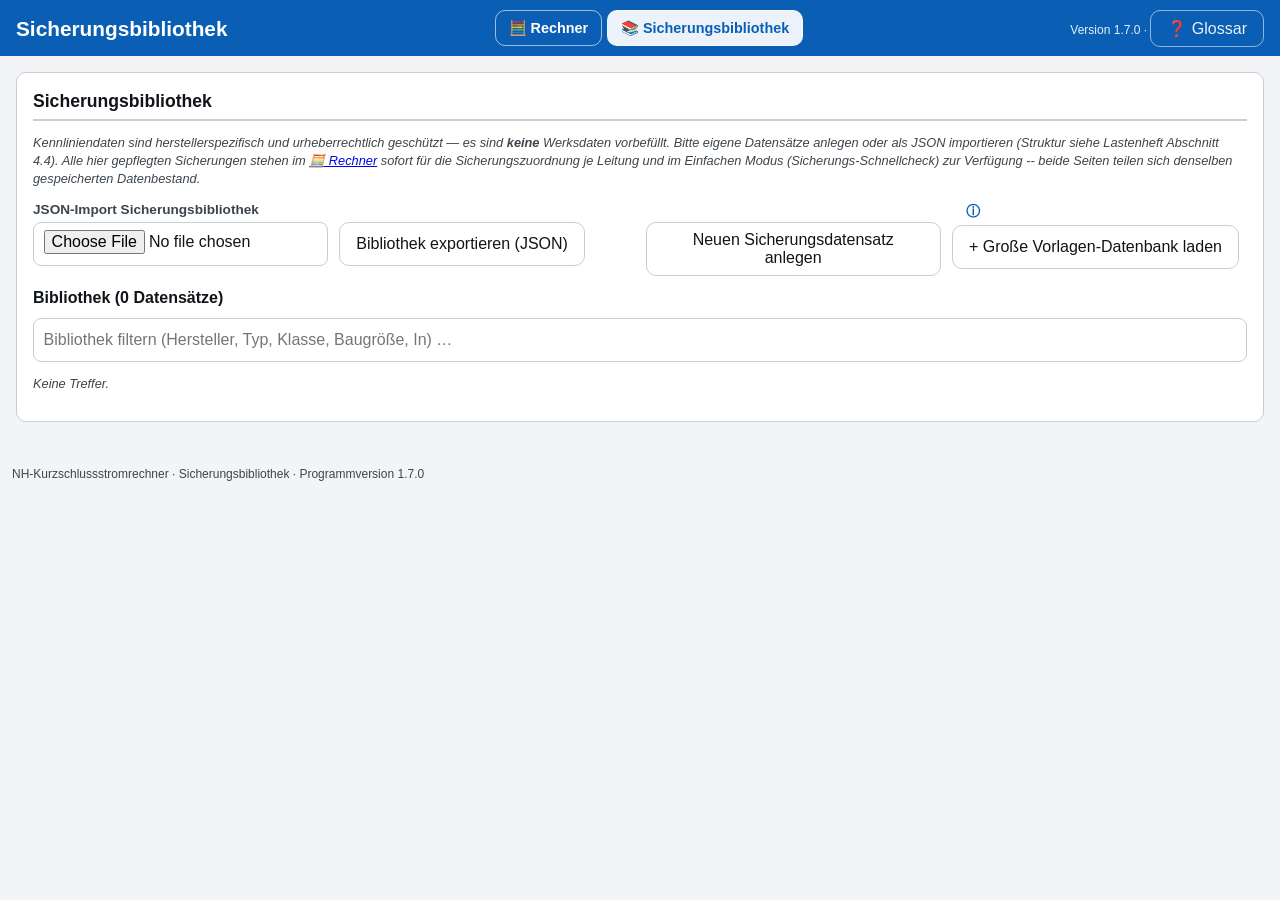
==== sicherungsbibliothek.html @ eab83451 "Sicherungsbibliothek in eigene Seite auslagern Der Abschnitt "Sicherungsbibliothek" ist nicht mehr T" ====
<!DOCTYPE html>
<html lang="de">
<head>
<meta charset="UTF-8">
<meta name="viewport" content="width=device-width, initial-scale=1, maximum-scale=1, user-scalable=no">
<title>Sicherungsbibliothek – NH-Kurzschlussstromrechner</title>
<link rel="stylesheet" href="styles.css">
</head>
<body>

<header id="topbar">
  <h1>Sicherungsbibliothek</h1>
  <nav class="topnav">
    <a href="index.html">🧮 Rechner</a>
    <a href="sicherungsbibliothek.html" class="active">📚 Sicherungsbibliothek</a>
  </nav>
  <div class="meta">Version <span id="verLabel"></span> · <button id="btnGlossarToggle" style="background:transparent;border:1px solid rgba(255,255,255,.6);color:inherit;min-height:32px;">❓ Glossar</button></div>
</header>

<div id="app">

<div id="arbeitsbereich">

<section class="panel" id="glossarPanel">
  <h2>Glossar / Wiki der Datenpunkte</h2>
  <p class="hinweis">Erklärt jedes Feld eines Sicherungsdatensatzes (JSON) inklusive Normbezug -- der JSON-Editor
  kann keine einzelnen ⓘ-Infofelder je Zeile anzeigen, daher hier als durchsuchbare Gesamtübersicht.</p>
  <input type="text" id="glossarSearch" placeholder="Suche im Glossar (z. B. „kennlinie“, „Baugröße“, „gTr“) …">
  <div id="glossarList"></div>
</section>

<section class="panel">
  <h2>Sicherungsbibliothek</h2>
  <p class="hinweis">Kennliniendaten sind herstellerspezifisch und urheberrechtlich geschützt — es sind
  <strong>keine</strong> Werksdaten vorbefüllt. Bitte eigene Datensätze anlegen oder als JSON importieren
  (Struktur siehe Lastenheft Abschnitt 4.4). Alle hier gepflegten Sicherungen stehen im
  <a href="index.html">🧮 Rechner</a> sofort für die Sicherungszuordnung je Leitung und im Einfachen Modus
  (Sicherungs-Schnellcheck) zur Verfügung -- beide Seiten teilen sich denselben gespeicherten Datenbestand.</p>
  <div class="row">
    <div class="field"><label>JSON-Import Sicherungsbibliothek</label><input type="file" id="fuseImportFile" accept="application/json"></div>
    <div class="field"><label>&nbsp;</label><button id="btnExportFuses">Bibliothek exportieren (JSON)</button></div>
    <div class="field"><label>&nbsp;</label><button id="btnNewFuseTemplate">Neuen Sicherungsdatensatz anlegen</button></div>
    <div class="field"><label>&nbsp; <button type="button" class="infobtn" data-info="vorlagendatenbank">ⓘ</button></label><button id="btnLoadVorlagenDB">+ Große Vorlagen-Datenbank laden</button></div>
  </div>
  <div id="fuseEditorHost"></div>
  <h3>Bibliothek (<span id="fuseCount">0</span> Datensätze)</h3>
  <input type="text" id="fuseFilter" placeholder="Bibliothek filtern (Hersteller, Typ, Klasse, Baugröße, In) …">
  <div id="fuseList"></div>
</section>

</div>

</div>

<footer id="appfooter">
  NH-Kurzschlussstromrechner · Sicherungsbibliothek · Programmversion <span id="verLabel2"></span>
</footer>

<script src="shared.js"></script>
<script>
"use strict";

/* ============================================================================================
   SICHERUNGSBIBLIOTHEK (eigene Seite)
   Eigenständige Seite für Anlage/Import/Export/Filter der Sicherungsdatensätze. Teilt sich den
   localStorage-Schlüssel STORAGE_KEY (shared.js) mit dem Rechner (index.html): der komplette
   gespeicherte Zustand wird geladen, nur STATE.fuseLibrary wird hier verändert, und beim
   Speichern wird der GESAMTE Zustand unverändert zurückgeschrieben -- damit bleiben Anlagen-
   topologie, Kopfdaten usw. des Rechners erhalten, auch wenn nur hier auf dieser Seite gearbeitet
   wird. renderFuseList()/showFuseEditor()/afterFuseLibraryChange() etc. kommen aus shared.js.
   ============================================================================================ */

let STATE = { fuseLibrary: [] };

function loadState(){
  try{
    const raw = localStorage.getItem(STORAGE_KEY);
    if(raw){
      const parsed = JSON.parse(raw);
      Object.assign(STATE, parsed);
    }
  }catch(e){ console.warn("State konnte nicht geladen werden", e); }
  if(!Array.isArray(STATE.fuseLibrary)) STATE.fuseLibrary = [];
  STATE.fuseLibrary.forEach(ensureFuseId);
}
function saveState(){
  try{ localStorage.setItem(STORAGE_KEY, JSON.stringify(STATE)); }catch(e){}
}

document.getElementById("fuseFilter").addEventListener("input", renderFuseList);

document.getElementById("btnNewFuseTemplate").addEventListener("click", ()=>{
  showFuseEditor(neueSicherungsvorlage());
});
document.getElementById("btnLoadVorlagenDB").addEventListener("click", ()=>{
  const vorlagen = erzeugeSicherungsVorlagenDatenbank();
  if(!confirm(`Es werden ${vorlagen.length} leere Sicherungs-Vorlagen (verschiedene Baugrößen/Klassen/Bemessungsströme, ohne Kennlinien- oder Herstellerdaten) zur Bibliothek hinzugefügt. Diese müssen anschließend selbst mit echten Datenblattwerten befüllt werden. Fortfahren?`)) return;
  vorlagen.forEach(ensureFuseId);
  STATE.fuseLibrary.push(...vorlagen);
  afterFuseLibraryChange();
});
document.getElementById("btnExportFuses").addEventListener("click", ()=>{
  downloadJSON(STATE.fuseLibrary, "sicherungsbibliothek.json");
});
document.getElementById("fuseImportFile").addEventListener("change", (ev)=>{
  const file = ev.target.files[0]; if(!file) return;
  const reader = new FileReader();
  reader.onload = ()=>{
    try{
      const data = JSON.parse(reader.result);
      const arr = (Array.isArray(data) ? data : [data]).map(ensureFuseId);
      STATE.fuseLibrary.push(...arr);
      afterFuseLibraryChange();
    }catch(e){ alert("Import fehlgeschlagen: "+e.message); }
  };
  reader.readAsText(file);
});

/* ---- Glossar-Panel ---- */
document.getElementById("glossarSearch").addEventListener("input", (ev)=> renderGlossarList(ev.target.value));
document.getElementById("btnGlossarToggle").addEventListener("click", ()=>{
  const panel = document.getElementById("glossarPanel");
  panel.classList.toggle("open");
  if(panel.classList.contains("open")) renderGlossarList(document.getElementById("glossarSearch").value);
});

function init(){
  loadState();
  document.getElementById("verLabel").textContent = APP_VERSION;
  document.getElementById("verLabel2").textContent = APP_VERSION;
  renderGlossarList("");
  renderFuseList();
}
init();
</script>
</body>
</html>
---- styles.css ----
/* ============================================================
   NH-Kurzschlussstromrechner — Stylesheet
   ============================================================ */
:root{
  --bg:#f2f4f6; --panel:#ffffff; --ink:#101418; --ink-soft:#3c454d;
  --line:#c7ced4; --accent:#0a5fb4; --accent-ink:#ffffff; --accent-hover-bg:rgba(10,95,180,.14);
  --ok-bg:#d6f3dc; --ok-ink:#0d5c22; --ok-line:#1e9a41;
  --bad-bg:#fbdada; --bad-ink:#7a0e0e; --bad-line:#c62828;
  --na-bg:#e8e8e8; --na-ink:#444; --na-line:#999;
  --warn-bg:#fff2cc; --warn-ink:#7a5b00; --warn-line:#c99a00;
  --mono: ui-monospace, "Cascadia Mono", Consolas, monospace;
  --sans: "Segoe UI", Arial, Helvetica, sans-serif;
  --radius: 10px;
  --tap: 44px;
}
@media (prefers-color-scheme: dark){
  :root{
    --bg:#14181b; --panel:#1e2327; --ink:#f0f2f4; --ink-soft:#c3cad0;
    --line:#3a4147; --accent:#4da3ff; --accent-ink:#06131f; --accent-hover-bg:rgba(77,163,255,.18);
    --ok-bg:#123a1c; --ok-ink:#8be09e; --ok-line:#1e9a41;
    --bad-bg:#3d1414; --bad-ink:#ff9d9d; --bad-line:#c62828;
    --na-bg:#2a2e31; --na-ink:#b7bcc0; --na-line:#666;
    --warn-bg:#3a2f06; --warn-ink:#ffd876; --warn-line:#c99a00;
  }
}
/* Manueller Theme-Umschalter (z.B. Artifact-Hosting-Umgebung) hat Vorrang vor der OS-Einstellung. */
:root[data-theme="dark"]{
  --bg:#14181b; --panel:#1e2327; --ink:#f0f2f4; --ink-soft:#c3cad0;
  --line:#3a4147; --accent:#4da3ff; --accent-ink:#06131f; --accent-hover-bg:rgba(77,163,255,.18);
  --ok-bg:#123a1c; --ok-ink:#8be09e; --ok-line:#1e9a41;
  --bad-bg:#3d1414; --bad-ink:#ff9d9d; --bad-line:#c62828;
  --na-bg:#2a2e31; --na-ink:#b7bcc0; --na-line:#666;
  --warn-bg:#3a2f06; --warn-ink:#ffd876; --warn-line:#c99a00;
}
:root[data-theme="light"]{
  --bg:#f2f4f6; --panel:#ffffff; --ink:#101418; --ink-soft:#3c454d;
  --line:#c7ced4; --accent:#0a5fb4; --accent-ink:#ffffff; --accent-hover-bg:rgba(10,95,180,.14);
  --ok-bg:#d6f3dc; --ok-ink:#0d5c22; --ok-line:#1e9a41;
  --bad-bg:#fbdada; --bad-ink:#7a0e0e; --bad-line:#c62828;
  --na-bg:#e8e8e8; --na-ink:#444; --na-line:#999;
  --warn-bg:#fff2cc; --warn-ink:#7a5b00; --warn-line:#c99a00;
}
*{box-sizing:border-box;}
html,body{margin:0;padding:0;}
body{
  font-family:var(--sans); background:var(--bg); color:var(--ink);
  font-size:16px; line-height:1.4; padding-bottom:60px;
}
h1,h2,h3,h4{font-family:var(--sans); font-weight:700; margin:0 0 .5em 0;}
h1{font-size:1.3rem;}
h2{font-size:1.1rem; border-bottom:2px solid var(--line); padding-bottom:.3em;}
h3{font-size:1rem;}
button, select, input, textarea{font-family:inherit; font-size:1rem;}
button{
  min-height:var(--tap); min-width:var(--tap); padding:.5em 1em;
  border-radius:var(--radius); border:1px solid var(--line);
  background:var(--panel); color:var(--ink); cursor:pointer; touch-action:manipulation;
}
button.primary{background:var(--accent); color:var(--accent-ink); border-color:var(--accent); font-weight:600;}
button.danger{background:var(--bad-bg); color:var(--bad-ink); border-color:var(--bad-line);}
button:active{transform:translateY(1px);}
input,select,textarea{
  min-height:var(--tap); padding:.4em .6em; border-radius:8px; border:1px solid var(--line);
  background:var(--panel); color:var(--ink); width:100%;
}
label{display:flex; align-items:center; gap:.35em; font-size:.85rem; color:var(--ink-soft); margin-bottom:.2em; font-weight:600;}
button.infobtn{
  display:inline-flex; align-items:center; justify-content:center;
  min-width:22px; min-height:22px; width:22px; height:22px; padding:0; border-radius:50%;
  background:transparent; color:var(--accent); border:none; font-size:.85rem; font-weight:800;
  flex:0 0 auto; line-height:1; margin-left:2px;
}
button.infobtn:hover, button.infobtn:focus-visible{ background:var(--accent-hover-bg); }
.info-popover{
  position:fixed; z-index:900; max-width:min(360px, 90vw); background:var(--panel); color:var(--ink);
  border:1px solid var(--accent); border-radius:10px; padding:.8em 1em; box-shadow:0 6px 24px rgba(0,0,0,.3);
  font-size:.85rem; font-weight:400;
}
.info-popover h4{margin:0 0 .3em 0; font-size:.9rem;}
.info-popover .quelle{color:var(--ink-soft); font-size:.75rem; margin-top:.4em; font-style:italic;}
.info-popover .close{position:absolute; top:.3em; right:.3em; min-width:30px; min-height:30px; border-radius:50%; padding:0;}
#glossarPanel{display:none;}
#glossarPanel.open{display:block;}
#glossarSearch{margin-bottom:.7em;}
.glossar-entry{border-bottom:1px solid var(--line); padding:.5em 0;}
.glossar-entry h4{margin:0 0 .2em 0;}
.glossar-entry .quelle{color:var(--ink-soft); font-size:.78rem; font-style:italic;}
.field{margin-bottom:.7em;}
.row{display:flex; flex-wrap:wrap; gap:.7em;}
.row > .field{flex:1 1 160px;}
header#topbar{
  position:sticky; top:0; z-index:50; background:var(--accent); color:var(--accent-ink);
  padding:.6em 1em; display:flex; justify-content:space-between; align-items:center; gap:.5em; flex-wrap:wrap;
}
header#topbar h1{margin:0; color:var(--accent-ink);}
header#topbar .meta{font-size:.75rem; opacity:.9;}
#app{max-width:1400px; margin:0 auto; padding:1em;}
.grid2{display:grid; grid-template-columns:1fr; gap:1em;}
@media(min-width:980px){ .grid2{grid-template-columns:1fr 1fr;} .grid2 > .span2{grid-column:1/-1;} }
section.panel, details.panel{
  background:var(--panel); border:1px solid var(--line); border-radius:var(--radius);
  padding:1em; margin-bottom:1em;
}
/* Auf-/zuklappbare Abschnitte (details/summary): eigener Chevron statt Browser-Standardmarker,
   h2 bleibt in der summary-Zeile klickbar und behält seinen Abstand nach unten nur im geöffneten Zustand. */
details.panel > summary{
  list-style:none; cursor:pointer; min-height:var(--tap); display:flex; align-items:center;
  margin:-1em -1em 0 -1em; padding:1em; border-radius:var(--radius);
}
details.panel > summary::-webkit-details-marker{display:none;}
details.panel > summary::before{
  content:"▸"; display:inline-block; margin-right:.5em; color:var(--accent); font-size:.85em;
  transition:transform .15s ease; flex:0 0 auto;
}
details.panel[open] > summary::before{ transform:rotate(90deg); }
details.panel > summary h2{ margin:0; border-bottom:none; padding-bottom:0; }
details.panel[open] > summary{ margin-bottom:1em; border-bottom:2px solid var(--line); padding-bottom:.8em; }
details.panel > summary:hover{ background:var(--accent-hover-bg); }
details.panel > summary:focus-visible{ outline:2px solid var(--accent); outline-offset:-2px; }
.card{border:1px solid var(--line); border-radius:var(--radius); padding:.8em; margin-bottom:.6em; background:var(--bg);}
.card-head{display:flex; justify-content:space-between; align-items:center; gap:.5em; margin-bottom:.4em;}
.tag{display:inline-block; padding:.15em .5em; border-radius:6px; font-size:.75rem; font-weight:700; border:1px solid var(--line);}
.tag.ok{background:var(--ok-bg); color:var(--ok-ink); border-color:var(--ok-line);}
.tag.bad{background:var(--bad-bg); color:var(--bad-ink); border-color:var(--bad-line);}
.tag.na{background:var(--na-bg); color:var(--na-ink); border-color:var(--na-line);}
.tag.warn{background:var(--warn-bg); color:var(--warn-ink); border-color:var(--warn-line);}
.ampel{border-radius:var(--radius); border:2px solid; padding:.7em; margin-bottom:.5em;}
.ampel.ok{background:var(--ok-bg); color:var(--ok-ink); border-color:var(--ok-line);}
.ampel.bad{background:var(--bad-bg); color:var(--bad-ink); border-color:var(--bad-line);}
.ampel.na{background:var(--na-bg); color:var(--na-ink); border-color:var(--na-line);}
.ampel .titlerow{display:flex; justify-content:space-between; font-weight:700;}
.kennzahl{display:inline-block; min-width:9em; margin:.3em .6em .3em 0;}
.kennzahl .val{font-size:1.5rem; font-weight:800; display:block;}
.kennzahl .lbl{font-size:.75rem; color:var(--ink-soft);}
details.rechenweg{margin-top:.4em; background:var(--bg); border:1px solid var(--line); border-radius:8px; padding:.4em .7em;}
details.rechenweg summary{cursor:pointer; font-weight:600; min-height:var(--tap); display:flex; align-items:center;}
details.rechenweg pre{white-space:pre-wrap; font-family:var(--mono); font-size:.82rem; margin:.5em 0 0 0;}
.warnbox{background:var(--warn-bg); color:var(--warn-ink); border:1px solid var(--warn-line); border-radius:8px; padding:.6em .8em; margin-bottom:.5em; font-weight:600;}
.hinweis{font-size:.8rem; color:var(--ink-soft); font-style:italic;}
canvas#chart{width:100%; height:420px; background:var(--panel); border:1px solid var(--line); border-radius:var(--radius); touch-action:pinch-zoom;}
.modebar{display:flex; gap:.4em; flex-wrap:wrap; margin-bottom:.7em;}
.modebar button.active{background:var(--accent); color:var(--accent-ink); border-color:var(--accent);}
#legalOverlay{
  position:fixed; inset:0; background:rgba(0,0,0,.75); z-index:1000;
  display:flex; align-items:center; justify-content:center; padding:1em;
}
#legalOverlay .box{background:var(--panel); color:var(--ink); max-width:640px; border-radius:var(--radius); padding:1.4em; max-height:90vh; overflow:auto;}
table{border-collapse:collapse; width:100%; font-size:.9rem;}
table th, table td{border:1px solid var(--line); padding:.35em .5em; text-align:left;}
table th{background:var(--bg);}
#protoHead, #protoEingaben, #protoErgebnisse, #protoBewertung, #testResults{overflow-x:auto;}
#protoHead table, #protoErgebnisse table, #testResults table{min-width:520px;}
.small{font-size:.8rem;}
.pill-btn{border-radius:999px;}
.flexend{display:flex; justify-content:flex-end; gap:.5em;}
#debugPanel{display:none;}
#debugPanel.open{display:block;}
textarea.jsonbox{min-height:200px; font-family:var(--mono); font-size:.8rem;}
.badge-src{font-size:.7rem; color:var(--ink-soft); display:block; margin-top:.15em;}
.dragHandle{cursor:grab; user-select:none; font-size:1.3rem; padding:0 .3em;}
.pv-only{display:none;}
.ac-only{display:block;}
#topoDiagramWrap{overflow:auto; max-height:65vh; background:var(--bg); border:1px solid var(--line); border-radius:var(--radius); padding:.5em;}
#topoDiagram{display:block;}
/* .topo-svg statt #topoDiagram, damit dieselbe Gestaltung auch für den geklonten Diagramm-
   Schnappschuss im Prüfprotokoll gilt (dort ohne id, um doppelte IDs im Dokument zu vermeiden). */
.topo-svg .knoten-tile{touch-action:none; cursor:grab;}
.topo-svg .knoten-tile.dragging{cursor:grabbing;}
.topo-svg .kanten-label{font-size:8px; fill:var(--ink-soft);}
.topo-svg .kanten-label-bg{fill:var(--bg); fill-opacity:0.95;}
.modeswitch{display:flex; gap:.3em;}
.modeswitch button{
  background:transparent; border:1px solid rgba(255,255,255,.6); color:inherit; min-height:36px; font-weight:600;
}
.modeswitch button.active{background:rgba(255,255,255,.92); color:var(--accent);}
body.mode-einfach .mode-experte{display:none !important;}
body.mode-experte .mode-einfach{display:none !important;}
.grosstreffer{font-size:.78rem; color:var(--ink-soft); margin:.3em 0;}
.einfach-ergebnis-card{border:2px solid; border-radius:var(--radius); padding:.7em .9em; margin-bottom:.6em;}
.einfach-ergebnis-card.trip{border-color:var(--bad-line); background:var(--bad-bg); color:var(--bad-ink);}
.einfach-ergebnis-card.notrip{border-color:var(--ok-line); background:var(--ok-bg); color:var(--ok-ink);}
.einfach-ergebnis-card.unklar{border-color:var(--na-line); background:var(--na-bg); color:var(--na-ink);}
.einfach-ergebnis-card .titlerow{display:flex; justify-content:space-between; font-weight:700; gap:.5em; flex-wrap:wrap;}
footer#appfooter{max-width:1400px; margin:0 auto; padding:1em; font-size:.75rem; color:var(--ink-soft);}

/* Druckprotokoll: auf dem Bildschirm unsichtbar, erscheint nur beim Drucken/PDF-Export
   (Abschnitt "Protokoll & Datenaustausch"). Bewusst getrennt vom Bearbeitungsbereich, damit
   der Ausdruck wie ein eigenständiges, sauberes Dokument aussieht statt wie ein Seitenauszug. */
#protokollDruck{display:none;}
.proto-briefkopf{display:flex; align-items:center; gap:1em; margin-bottom:1em; padding-bottom:.8em; border-bottom:3px solid var(--accent);}
.proto-briefkopf img{max-height:64px; max-width:220px; object-fit:contain;}
.proto-briefkopf .proto-titel{font-size:1.4rem; font-weight:800; margin:0;}
.proto-briefkopf .proto-untertitel{font-size:.85rem; color:var(--ink-soft);}
#protokollDruck h3{margin-top:1.4em; border-bottom:1px solid var(--line); padding-bottom:.2em;}
.proto-knoten-block{border:1px solid var(--line); border-radius:8px; padding:.6em .9em; margin-bottom:.7em;}
.proto-knoten-block h4{margin:0 0 .4em 0;}
.proto-ampel-row{display:flex; justify-content:space-between; gap:1em; border-left:4px solid var(--na-line); padding:.15em .6em; margin-bottom:.25em; font-size:.85rem;}
.proto-ampel-row.ok{border-left-color:var(--ok-line);}
.proto-ampel-row.bad{border-left-color:var(--bad-line); font-weight:700;}
.proto-ampel-row .proto-status{white-space:nowrap; font-weight:700;}
.proto-svg-wrap{overflow-x:auto; border:1px solid var(--line); border-radius:8px; padding:.5em; background:var(--bg);}
.proto-svg-wrap svg{max-width:100%; height:auto; display:block;}
.proto-chart-img{max-width:100%; height:auto; border:1px solid var(--line); border-radius:8px;}
.proto-disclaimer{font-size:.8rem; font-style:italic; margin-top:1.5em;}
.proto-unterschrift{margin-top:3em;}
.proto-fusszeile{font-size:.75rem; color:var(--ink-soft); margin-top:2em; border-top:1px solid var(--line); padding-top:.5em;}

@media print{
  header#topbar, footer#appfooter, #arbeitsbereich, #legalOverlay{display:none !important;}
  body{background:#fff; color:#000; padding:0; font-size:10.5pt;}
  #protokollDruck{display:block !important; max-width:none; margin:0; padding:0; border:none; box-shadow:none; break-inside:auto;}
  a{color:#000; text-decoration:none;}
  @page{size:A4; margin:16mm 14mm;}
  #protokollDruck table{font-size:9.5pt;}
  #protokollDruck table th, #protokollDruck table td{border:1px solid #000; padding:.3em .5em;}
  .proto-briefkopf{border-bottom-color:#000;}
  .proto-knoten-block{border-color:#000; break-inside:avoid;}
  .proto-ampel-row{border-left-color:#999;}
  .proto-ampel-row.ok{border-left-color:#000;}
  .proto-ampel-row.bad{border-left-color:#000; border-left-width:6px;}
  .proto-svg-wrap, .proto-chart-img{border-color:#000; background:#fff;}
  /* Diagramm im Protokoll immer hell darstellen, unabhängig vom aktuell aktiven Bildschirm-Theme. */
  .proto-svg-wrap .kanten-label-bg{fill:#fff;}
  .proto-svg-wrap .kanten-label{fill:#333;}
  *{-webkit-print-color-adjust:exact; print-color-adjust:exact;}
}

/* ---- Menü oben (Seitenwechsel Rechner / Sicherungsbibliothek) ---- */
nav.topnav{display:flex; gap:.3em; flex-wrap:wrap;}
nav.topnav a{
  display:inline-flex; align-items:center; min-height:36px; padding:.4em .9em;
  border-radius:var(--radius); border:1px solid rgba(255,255,255,.6); color:inherit;
  text-decoration:none; font-weight:600; font-size:.9rem; white-space:nowrap;
}
nav.topnav a.active{background:rgba(255,255,255,.92); color:var(--accent);}
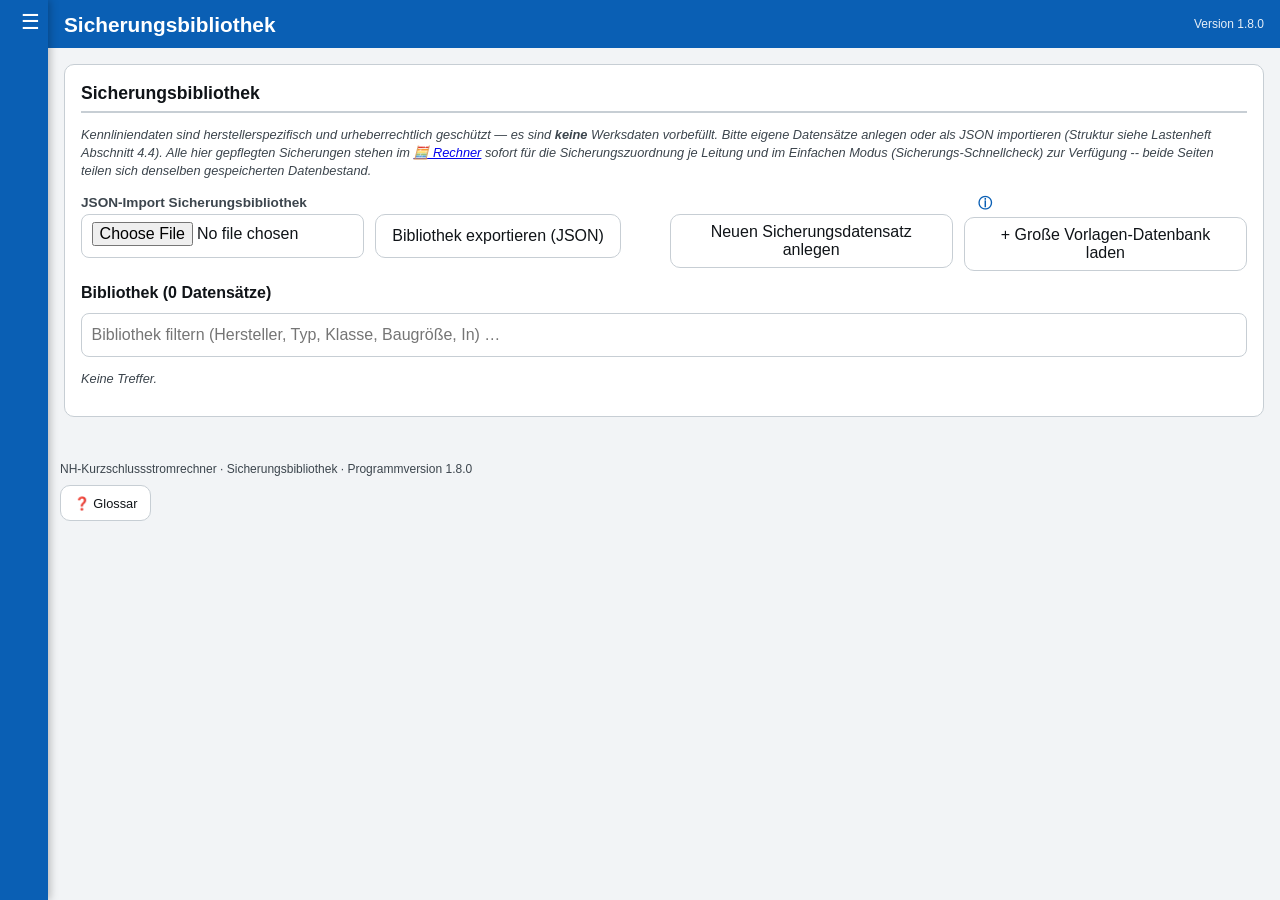
==== commit af0ae8f1: "Seitliches, dreistufiges Menü einführen; Rechtliche Hinweise/Glossar/Debug ans Seitenende Das horizo" ====
--- a/sicherungsbibliothek.html
+++ b/sicherungsbibliothek.html
@@ -8,26 +8,23 @@
 </head>
 <body>
 
+<nav id="sideMenu" aria-label="Hauptmenü">
+  <button type="button" id="btnMenuToggle" class="menu-toggle" aria-label="Menü ein-/ausklappen">☰</button>
+  <div class="menu-links">
+    <a href="index.html" class="menu-link"><span class="menu-icon">🧮</span><span class="menu-label">Rechner</span></a>
+    <a href="sicherungsbibliothek.html" class="menu-link active"><span class="menu-icon">📚</span><span class="menu-label">Sicherungsbibliothek</span></a>
+  </div>
+</nav>
+<div id="menuBackdrop"></div>
+
 <header id="topbar">
   <h1>Sicherungsbibliothek</h1>
-  <nav class="topnav">
-    <a href="index.html">🧮 Rechner</a>
-    <a href="sicherungsbibliothek.html" class="active">📚 Sicherungsbibliothek</a>
-  </nav>
-  <div class="meta">Version <span id="verLabel"></span> · <button id="btnGlossarToggle" style="background:transparent;border:1px solid rgba(255,255,255,.6);color:inherit;min-height:32px;">❓ Glossar</button></div>
+  <div class="meta">Version <span id="verLabel"></span></div>
 </header>
 
 <div id="app">
 
 <div id="arbeitsbereich">
-
-<section class="panel" id="glossarPanel">
-  <h2>Glossar / Wiki der Datenpunkte</h2>
-  <p class="hinweis">Erklärt jedes Feld eines Sicherungsdatensatzes (JSON) inklusive Normbezug -- der JSON-Editor
-  kann keine einzelnen ⓘ-Infofelder je Zeile anzeigen, daher hier als durchsuchbare Gesamtübersicht.</p>
-  <input type="text" id="glossarSearch" placeholder="Suche im Glossar (z. B. „kennlinie“, „Baugröße“, „gTr“) …">
-  <div id="glossarList"></div>
-</section>
 
 <section class="panel">
   <h2>Sicherungsbibliothek</h2>
@@ -48,12 +45,23 @@
   <div id="fuseList"></div>
 </section>
 
+<section class="panel" id="glossarPanel">
+  <h2>Glossar / Wiki der Datenpunkte</h2>
+  <p class="hinweis">Erklärt jedes Feld eines Sicherungsdatensatzes (JSON) inklusive Normbezug -- der JSON-Editor
+  kann keine einzelnen ⓘ-Infofelder je Zeile anzeigen, daher hier als durchsuchbare Gesamtübersicht.</p>
+  <input type="text" id="glossarSearch" placeholder="Suche im Glossar (z. B. „kennlinie“, „Baugröße“, „gTr“) …">
+  <div id="glossarList"></div>
+</section>
+
 </div>
 
 </div>
 
 <footer id="appfooter">
-  NH-Kurzschlussstromrechner · Sicherungsbibliothek · Programmversion <span id="verLabel2"></span>
+  <div>NH-Kurzschlussstromrechner · Sicherungsbibliothek · Programmversion <span id="verLabel2"></span></div>
+  <div class="footer-links">
+    <button id="btnGlossarToggle">❓ Glossar</button>
+  </div>
 </footer>
 
 <script src="shared.js"></script>
@@ -121,11 +129,15 @@
 document.getElementById("btnGlossarToggle").addEventListener("click", ()=>{
   const panel = document.getElementById("glossarPanel");
   panel.classList.toggle("open");
-  if(panel.classList.contains("open")) renderGlossarList(document.getElementById("glossarSearch").value);
+  if(panel.classList.contains("open")){
+    renderGlossarList(document.getElementById("glossarSearch").value);
+    panel.scrollIntoView({ behavior:"smooth", block:"start" });
+  }
 });
 
 function init(){
   loadState();
+  initMenu();
   document.getElementById("verLabel").textContent = APP_VERSION;
   document.getElementById("verLabel2").textContent = APP_VERSION;
   renderGlossarList("");
--- a/styles.css
+++ b/styles.css
@@ -206,7 +206,7 @@
 .proto-fusszeile{font-size:.75rem; color:var(--ink-soft); margin-top:2em; border-top:1px solid var(--line); padding-top:.5em;}
 
 @media print{
-  header#topbar, footer#appfooter, #arbeitsbereich, #legalOverlay{display:none !important;}
+  header#topbar, footer#appfooter, #arbeitsbereich, #legalOverlay, #sideMenu, #menuBackdrop{display:none !important;}
   body{background:#fff; color:#000; padding:0; font-size:10.5pt;}
   #protokollDruck{display:block !important; max-width:none; margin:0; padding:0; border:none; box-shadow:none; break-inside:auto;}
   a{color:#000; text-decoration:none;}
@@ -225,11 +225,60 @@
   *{-webkit-print-color-adjust:exact; print-color-adjust:exact;}
 }
 
-/* ---- Menü oben (Seitenwechsel Rechner / Sicherungsbibliothek) ---- */
-nav.topnav{display:flex; gap:.3em; flex-wrap:wrap;}
-nav.topnav a{
-  display:inline-flex; align-items:center; min-height:36px; padding:.4em .9em;
-  border-radius:var(--radius); border:1px solid rgba(255,255,255,.6); color:inherit;
-  text-decoration:none; font-weight:600; font-size:.9rem; white-space:nowrap;
-}
-nav.topnav a.active{background:rgba(255,255,255,.92); color:var(--accent);}
+/* ---- Seitliches, zusammenklappbares Hauptmenü (Seitenwechsel Rechner / Sicherungsbibliothek) ----
+   Drei Stufen, per Klick auf den Umschalter durchgeschaltet: collapsed (nur Menüzeichen) ->
+   icons (nur Icons) -> full (Icons + Beschriftung) -> zurück zu collapsed. Auf breiten Bildschirmen
+   schiebt das Menü den Seiteninhalt zur Seite (margin-left); auf schmalen Bildschirmen legt es sich
+   ab der Stufe "icons" als Overlay mit Abdunkelung über den Inhalt, damit Formularfelder nicht
+   gequetscht werden. Der Zustand wird in localStorage gemerkt und ist zwischen Rechner und
+   Sicherungsbibliothek geteilt (dieselbe Stufe bleibt beim Seitenwechsel erhalten). */
+:root{ --menu-w-collapsed:48px; --menu-w-icons:60px; --menu-w-full:230px; }
+#sideMenu{
+  position:fixed; top:0; left:0; height:100vh; z-index:300;
+  background:var(--accent); color:var(--accent-ink);
+  display:flex; flex-direction:column; align-items:stretch;
+  width:var(--menu-w-collapsed); overflow:hidden;
+  transition:width .18s ease; box-shadow:2px 0 8px rgba(0,0,0,.25);
+}
+body.menu-icons #sideMenu{ width:var(--menu-w-icons); }
+body.menu-full #sideMenu{ width:var(--menu-w-full); }
+.menu-toggle{
+  min-height:var(--tap); min-width:var(--tap); background:transparent; border:none; color:inherit;
+  font-size:1.3rem; cursor:pointer; flex:0 0 auto; border-radius:0;
+}
+.menu-toggle:hover, .menu-toggle:focus-visible{ background:rgba(255,255,255,.12); }
+.menu-links{ display:flex; flex-direction:column; margin-top:.4em; overflow-y:auto; overflow-x:hidden; }
+body.menu-collapsed .menu-links{ display:none; }
+.menu-link{
+  display:flex; align-items:center; gap:.8em; min-height:var(--tap); padding:.5em .8em;
+  color:inherit; text-decoration:none; white-space:nowrap;
+}
+.menu-link:hover, .menu-link:focus-visible{ background:rgba(255,255,255,.12); }
+.menu-link.active{ background:rgba(255,255,255,.92); color:var(--accent); font-weight:700; }
+.menu-icon{ font-size:1.25rem; flex:0 0 auto; width:1.3em; text-align:center; }
+.menu-label{ opacity:0; width:0; overflow:hidden; transition:opacity .12s ease; }
+body.menu-full .menu-label{ opacity:1; width:auto; }
+
+header#topbar, #app, footer#appfooter{
+  margin-left:var(--menu-w-collapsed); transition:margin-left .18s ease;
+}
+body.menu-icons header#topbar, body.menu-icons #app, body.menu-icons footer#appfooter{ margin-left:var(--menu-w-icons); }
+body.menu-full header#topbar, body.menu-full #app, body.menu-full footer#appfooter{ margin-left:var(--menu-w-full); }
+
+#menuBackdrop{ display:none; }
+
+@media(max-width:780px){
+  /* Ab Stufe "icons" auf schmalen Bildschirmen als Overlay statt Inhalt zu verschieben. */
+  body.menu-icons header#topbar, body.menu-icons #app, body.menu-icons footer#appfooter,
+  body.menu-full header#topbar, body.menu-full #app, body.menu-full footer#appfooter{ margin-left:var(--menu-w-collapsed); }
+  body.menu-icons #sideMenu, body.menu-full #sideMenu{ width:var(--menu-w-full); box-shadow:2px 0 20px rgba(0,0,0,.5); }
+  body.menu-icons .menu-label, body.menu-full .menu-label{ opacity:1; width:auto; }
+  body.menu-icons #menuBackdrop, body.menu-full #menuBackdrop{
+    display:block; position:fixed; inset:0; background:rgba(0,0,0,.45); z-index:290;
+  }
+}
+
+/* ---- Footer-Links (Rechtliche Hinweise / Glossar / Debug ans untere Seitenende) ---- */
+footer#appfooter{ display:flex; flex-direction:column; gap:.6em; }
+.footer-links{ display:flex; gap:.5em; flex-wrap:wrap; }
+.footer-links button{ font-size:.8rem; min-height:36px; }
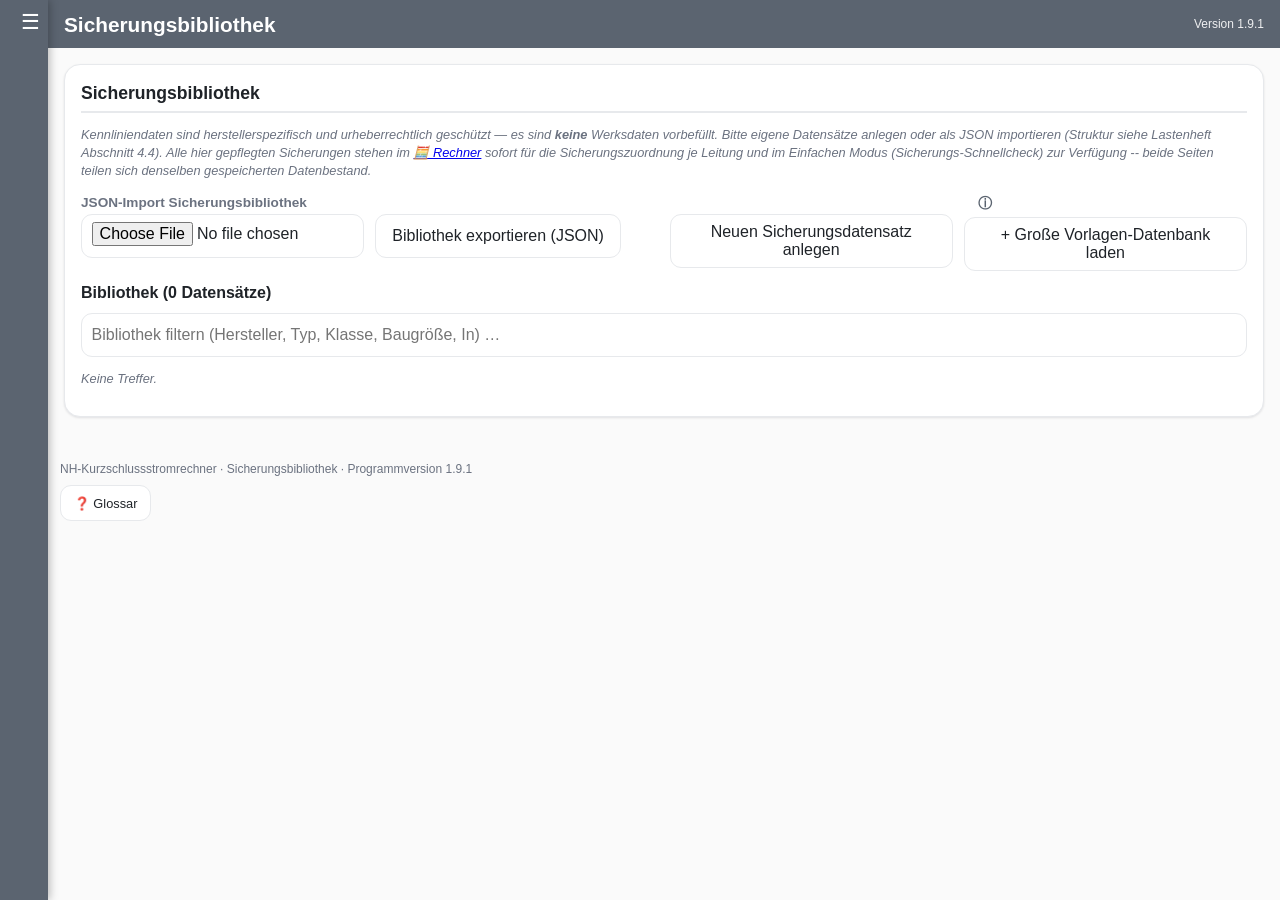
==== commit 7b2cb538: "Menü-Icons durch einfarbige, selbsterklärende Linien-Icons ersetzen Die bunten Emoji (🧮/📚) im Hauptm" ====
--- a/sicherungsbibliothek.html
+++ b/sicherungsbibliothek.html
@@ -11,8 +11,12 @@
 <nav id="sideMenu" aria-label="Hauptmenü">
   <button type="button" id="btnMenuToggle" class="menu-toggle" aria-label="Menü ein-/ausklappen">☰</button>
   <div class="menu-links">
-    <a href="index.html" class="menu-link"><span class="menu-icon">🧮</span><span class="menu-label">Rechner</span></a>
-    <a href="sicherungsbibliothek.html" class="menu-link active"><span class="menu-icon">📚</span><span class="menu-label">Sicherungsbibliothek</span></a>
+    <a href="index.html" class="menu-link"><span class="menu-icon">
+      <svg viewBox="0 0 24 24" fill="none" stroke="currentColor" stroke-width="2" stroke-linecap="round" stroke-linejoin="round"><rect x="4" y="2" width="16" height="20" rx="3"/><line x1="8" y1="6" x2="16" y2="6"/><line x1="8" y1="11" x2="8" y2="11.01"/><line x1="12" y1="11" x2="12" y2="11.01"/><line x1="16" y1="11" x2="16" y2="11.01"/><line x1="8" y1="15" x2="8" y2="15.01"/><line x1="12" y1="15" x2="12" y2="15.01"/><line x1="16" y1="15" x2="16" y2="15.01"/><line x1="8" y1="19" x2="8" y2="19.01"/><line x1="12" y1="19" x2="12" y2="19.01"/><line x1="16" y1="19" x2="16" y2="19.01"/></svg>
+    </span><span class="menu-label">Rechner</span></a>
+    <a href="sicherungsbibliothek.html" class="menu-link active"><span class="menu-icon">
+      <svg viewBox="0 0 24 24" fill="none" stroke="currentColor" stroke-width="2" stroke-linecap="round" stroke-linejoin="round"><path d="M4 4.5A2.5 2.5 0 0 1 6.5 2H20v18H6.5A2.5 2.5 0 0 0 4 22"/><path d="M4 4.5v15A2.5 2.5 0 0 0 6.5 22H20"/></svg>
+    </span><span class="menu-label">Sicherungsbibliothek</span></a>
   </div>
 </nav>
 <div id="menuBackdrop"></div>
--- a/styles.css
+++ b/styles.css
@@ -2,43 +2,56 @@
    NH-Kurzschlussstromrechner — Stylesheet
    ============================================================ */
 :root{
-  --bg:#f2f4f6; --panel:#ffffff; --ink:#101418; --ink-soft:#3c454d;
-  --line:#c7ced4; --accent:#0a5fb4; --accent-ink:#ffffff; --accent-hover-bg:rgba(10,95,180,.14);
-  --ok-bg:#d6f3dc; --ok-ink:#0d5c22; --ok-line:#1e9a41;
-  --bad-bg:#fbdada; --bad-ink:#7a0e0e; --bad-line:#c62828;
-  --na-bg:#e8e8e8; --na-ink:#444; --na-line:#999;
-  --warn-bg:#fff2cc; --warn-ink:#7a5b00; --warn-line:#c99a00;
+  /* Helles, zurückhaltendes Graustufen-Farbschema (statt kräftigem Blau) mit sehr hellem
+     Seitenhintergrund. Funktionsfarben (ok/bad/warn) bleiben aus Sicherheitsgründen erhalten --
+     die Ampel-Bewertung (bestanden/nicht bestanden) muss auf einen Blick erkennbar bleiben. */
+  --bg:#fafafa; --panel:#ffffff; --ink:#1f2328; --ink-soft:#6b7280;
+  --line:#e7e9ec; --accent:#5b6470; --accent-ink:#ffffff; --accent-hover-bg:rgba(91,100,112,.10);
+  --ok-bg:#e4f8ea; --ok-ink:#166534; --ok-line:#34a853;
+  --bad-bg:#fdeaea; --bad-ink:#8a1414; --bad-line:#dc3b3b;
+  --na-bg:#f1f2f4; --na-ink:#5b6470; --na-line:#b7bec7;
+  --warn-bg:#fff6de; --warn-ink:#8a6800; --warn-line:#dba700;
   --mono: ui-monospace, "Cascadia Mono", Consolas, monospace;
   --sans: "Segoe UI", Arial, Helvetica, sans-serif;
-  --radius: 10px;
+  --radius: 16px;
+  --radius-sm: 11px;
+  --shadow-sm: 0 1px 3px rgba(20,24,30,.06), 0 1px 2px rgba(20,24,30,.05);
+  --shadow-md: 0 8px 24px rgba(20,24,30,.10);
+  --ease: .16s cubic-bezier(.4,0,.2,1);
   --tap: 44px;
 }
 @media (prefers-color-scheme: dark){
   :root{
-    --bg:#14181b; --panel:#1e2327; --ink:#f0f2f4; --ink-soft:#c3cad0;
-    --line:#3a4147; --accent:#4da3ff; --accent-ink:#06131f; --accent-hover-bg:rgba(77,163,255,.18);
-    --ok-bg:#123a1c; --ok-ink:#8be09e; --ok-line:#1e9a41;
-    --bad-bg:#3d1414; --bad-ink:#ff9d9d; --bad-line:#c62828;
-    --na-bg:#2a2e31; --na-ink:#b7bcc0; --na-line:#666;
-    --warn-bg:#3a2f06; --warn-ink:#ffd876; --warn-line:#c99a00;
+    --bg:#1b1d20; --panel:#25282c; --ink:#f0f2f4; --ink-soft:#a8b0b9;
+    --line:#383c41; --accent:#9aa4af; --accent-ink:#14161a; --accent-hover-bg:rgba(154,164,175,.16);
+    --ok-bg:#123a1c; --ok-ink:#8be09e; --ok-line:#2fa84f;
+    --bad-bg:#3d1414; --bad-ink:#ff9d9d; --bad-line:#dc3b3b;
+    --na-bg:#2c3034; --na-ink:#b7bcc0; --na-line:#6b7178;
+    --warn-bg:#3a2f06; --warn-ink:#ffd876; --warn-line:#dba700;
+    --shadow-sm: 0 1px 3px rgba(0,0,0,.3), 0 1px 2px rgba(0,0,0,.2);
+    --shadow-md: 0 8px 24px rgba(0,0,0,.35);
   }
 }
 /* Manueller Theme-Umschalter (z.B. Artifact-Hosting-Umgebung) hat Vorrang vor der OS-Einstellung. */
 :root[data-theme="dark"]{
-  --bg:#14181b; --panel:#1e2327; --ink:#f0f2f4; --ink-soft:#c3cad0;
-  --line:#3a4147; --accent:#4da3ff; --accent-ink:#06131f; --accent-hover-bg:rgba(77,163,255,.18);
-  --ok-bg:#123a1c; --ok-ink:#8be09e; --ok-line:#1e9a41;
-  --bad-bg:#3d1414; --bad-ink:#ff9d9d; --bad-line:#c62828;
-  --na-bg:#2a2e31; --na-ink:#b7bcc0; --na-line:#666;
-  --warn-bg:#3a2f06; --warn-ink:#ffd876; --warn-line:#c99a00;
+  --bg:#1b1d20; --panel:#25282c; --ink:#f0f2f4; --ink-soft:#a8b0b9;
+  --line:#383c41; --accent:#9aa4af; --accent-ink:#14161a; --accent-hover-bg:rgba(154,164,175,.16);
+  --ok-bg:#123a1c; --ok-ink:#8be09e; --ok-line:#2fa84f;
+  --bad-bg:#3d1414; --bad-ink:#ff9d9d; --bad-line:#dc3b3b;
+  --na-bg:#2c3034; --na-ink:#b7bcc0; --na-line:#6b7178;
+  --warn-bg:#3a2f06; --warn-ink:#ffd876; --warn-line:#dba700;
+  --shadow-sm: 0 1px 3px rgba(0,0,0,.3), 0 1px 2px rgba(0,0,0,.2);
+  --shadow-md: 0 8px 24px rgba(0,0,0,.35);
 }
 :root[data-theme="light"]{
-  --bg:#f2f4f6; --panel:#ffffff; --ink:#101418; --ink-soft:#3c454d;
-  --line:#c7ced4; --accent:#0a5fb4; --accent-ink:#ffffff; --accent-hover-bg:rgba(10,95,180,.14);
-  --ok-bg:#d6f3dc; --ok-ink:#0d5c22; --ok-line:#1e9a41;
-  --bad-bg:#fbdada; --bad-ink:#7a0e0e; --bad-line:#c62828;
-  --na-bg:#e8e8e8; --na-ink:#444; --na-line:#999;
-  --warn-bg:#fff2cc; --warn-ink:#7a5b00; --warn-line:#c99a00;
+  --bg:#fafafa; --panel:#ffffff; --ink:#1f2328; --ink-soft:#6b7280;
+  --line:#e7e9ec; --accent:#5b6470; --accent-ink:#ffffff; --accent-hover-bg:rgba(91,100,112,.10);
+  --ok-bg:#e4f8ea; --ok-ink:#166534; --ok-line:#34a853;
+  --bad-bg:#fdeaea; --bad-ink:#8a1414; --bad-line:#dc3b3b;
+  --na-bg:#f1f2f4; --na-ink:#5b6470; --na-line:#b7bec7;
+  --warn-bg:#fff6de; --warn-ink:#8a6800; --warn-line:#dba700;
+  --shadow-sm: 0 1px 3px rgba(20,24,30,.06), 0 1px 2px rgba(20,24,30,.05);
+  --shadow-md: 0 8px 24px rgba(20,24,30,.10);
 }
 *{box-sizing:border-box;}
 html,body{margin:0;padding:0;}
@@ -53,15 +66,22 @@
 button, select, input, textarea{font-family:inherit; font-size:1rem;}
 button{
   min-height:var(--tap); min-width:var(--tap); padding:.5em 1em;
-  border-radius:var(--radius); border:1px solid var(--line);
+  border-radius:var(--radius-sm); border:1px solid var(--line);
   background:var(--panel); color:var(--ink); cursor:pointer; touch-action:manipulation;
-}
+  transition:background-color var(--ease), border-color var(--ease), box-shadow var(--ease), transform .1s ease;
+}
+button:hover{ box-shadow:var(--shadow-sm); border-color:var(--ink-soft); }
 button.primary{background:var(--accent); color:var(--accent-ink); border-color:var(--accent); font-weight:600;}
+button.primary:hover{ filter:brightness(1.08); box-shadow:var(--shadow-md); }
 button.danger{background:var(--bad-bg); color:var(--bad-ink); border-color:var(--bad-line);}
-button:active{transform:translateY(1px);}
+button:active{transform:translateY(1px); box-shadow:none;}
 input,select,textarea{
-  min-height:var(--tap); padding:.4em .6em; border-radius:8px; border:1px solid var(--line);
+  min-height:var(--tap); padding:.4em .6em; border-radius:var(--radius-sm); border:1px solid var(--line);
   background:var(--panel); color:var(--ink); width:100%;
+  transition:border-color var(--ease), box-shadow var(--ease);
+}
+input:focus, select:focus, textarea:focus{
+  outline:none; border-color:var(--accent); box-shadow:0 0 0 3px var(--accent-hover-bg);
 }
 label{display:flex; align-items:center; gap:.35em; font-size:.85rem; color:var(--ink-soft); margin-bottom:.2em; font-weight:600;}
 button.infobtn{
@@ -73,7 +93,7 @@
 button.infobtn:hover, button.infobtn:focus-visible{ background:var(--accent-hover-bg); }
 .info-popover{
   position:fixed; z-index:900; max-width:min(360px, 90vw); background:var(--panel); color:var(--ink);
-  border:1px solid var(--accent); border-radius:10px; padding:.8em 1em; box-shadow:0 6px 24px rgba(0,0,0,.3);
+  border:1px solid var(--line); border-radius:var(--radius-sm); padding:.8em 1em; box-shadow:var(--shadow-md);
   font-size:.85rem; font-weight:400;
 }
 .info-popover h4{margin:0 0 .3em 0; font-size:.9rem;}
@@ -99,7 +119,8 @@
 @media(min-width:980px){ .grid2{grid-template-columns:1fr 1fr;} .grid2 > .span2{grid-column:1/-1;} }
 section.panel, details.panel{
   background:var(--panel); border:1px solid var(--line); border-radius:var(--radius);
-  padding:1em; margin-bottom:1em;
+  padding:1em; margin-bottom:1em; box-shadow:var(--shadow-sm);
+  transition:box-shadow var(--ease);
 }
 /* Auf-/zuklappbare Abschnitte (details/summary): eigener Chevron statt Browser-Standardmarker,
    h2 bleibt in der summary-Zeile klickbar und behält seinen Abstand nach unten nur im geöffneten Zustand. */
@@ -117,9 +138,9 @@
 details.panel[open] > summary{ margin-bottom:1em; border-bottom:2px solid var(--line); padding-bottom:.8em; }
 details.panel > summary:hover{ background:var(--accent-hover-bg); }
 details.panel > summary:focus-visible{ outline:2px solid var(--accent); outline-offset:-2px; }
-.card{border:1px solid var(--line); border-radius:var(--radius); padding:.8em; margin-bottom:.6em; background:var(--bg);}
+.card{border:1px solid var(--line); border-radius:var(--radius); padding:.8em; margin-bottom:.6em; background:var(--bg); box-shadow:var(--shadow-sm); transition:box-shadow var(--ease);}
 .card-head{display:flex; justify-content:space-between; align-items:center; gap:.5em; margin-bottom:.4em;}
-.tag{display:inline-block; padding:.15em .5em; border-radius:6px; font-size:.75rem; font-weight:700; border:1px solid var(--line);}
+.tag{display:inline-block; padding:.15em .5em; border-radius:9px; font-size:.75rem; font-weight:700; border:1px solid var(--line);}
 .tag.ok{background:var(--ok-bg); color:var(--ok-ink); border-color:var(--ok-line);}
 .tag.bad{background:var(--bad-bg); color:var(--bad-ink); border-color:var(--bad-line);}
 .tag.na{background:var(--na-bg); color:var(--na-ink); border-color:var(--na-line);}
@@ -132,19 +153,19 @@
 .kennzahl{display:inline-block; min-width:9em; margin:.3em .6em .3em 0;}
 .kennzahl .val{font-size:1.5rem; font-weight:800; display:block;}
 .kennzahl .lbl{font-size:.75rem; color:var(--ink-soft);}
-details.rechenweg{margin-top:.4em; background:var(--bg); border:1px solid var(--line); border-radius:8px; padding:.4em .7em;}
+details.rechenweg{margin-top:.4em; background:var(--bg); border:1px solid var(--line); border-radius:var(--radius-sm); padding:.4em .7em;}
 details.rechenweg summary{cursor:pointer; font-weight:600; min-height:var(--tap); display:flex; align-items:center;}
 details.rechenweg pre{white-space:pre-wrap; font-family:var(--mono); font-size:.82rem; margin:.5em 0 0 0;}
-.warnbox{background:var(--warn-bg); color:var(--warn-ink); border:1px solid var(--warn-line); border-radius:8px; padding:.6em .8em; margin-bottom:.5em; font-weight:600;}
+.warnbox{background:var(--warn-bg); color:var(--warn-ink); border:1px solid var(--warn-line); border-radius:var(--radius-sm); padding:.6em .8em; margin-bottom:.5em; font-weight:600;}
 .hinweis{font-size:.8rem; color:var(--ink-soft); font-style:italic;}
 canvas#chart{width:100%; height:420px; background:var(--panel); border:1px solid var(--line); border-radius:var(--radius); touch-action:pinch-zoom;}
 .modebar{display:flex; gap:.4em; flex-wrap:wrap; margin-bottom:.7em;}
 .modebar button.active{background:var(--accent); color:var(--accent-ink); border-color:var(--accent);}
 #legalOverlay{
-  position:fixed; inset:0; background:rgba(0,0,0,.75); z-index:1000;
+  position:fixed; inset:0; background:rgba(30,32,36,.6); z-index:1000;
   display:flex; align-items:center; justify-content:center; padding:1em;
 }
-#legalOverlay .box{background:var(--panel); color:var(--ink); max-width:640px; border-radius:var(--radius); padding:1.4em; max-height:90vh; overflow:auto;}
+#legalOverlay .box{background:var(--panel); color:var(--ink); max-width:640px; border-radius:var(--radius); padding:1.4em; max-height:90vh; overflow:auto; box-shadow:var(--shadow-md);}
 table{border-collapse:collapse; width:100%; font-size:.9rem;}
 table th, table td{border:1px solid var(--line); padding:.35em .5em; text-align:left;}
 table th{background:var(--bg);}
@@ -192,15 +213,15 @@
 .proto-briefkopf .proto-titel{font-size:1.4rem; font-weight:800; margin:0;}
 .proto-briefkopf .proto-untertitel{font-size:.85rem; color:var(--ink-soft);}
 #protokollDruck h3{margin-top:1.4em; border-bottom:1px solid var(--line); padding-bottom:.2em;}
-.proto-knoten-block{border:1px solid var(--line); border-radius:8px; padding:.6em .9em; margin-bottom:.7em;}
+.proto-knoten-block{border:1px solid var(--line); border-radius:var(--radius-sm); padding:.6em .9em; margin-bottom:.7em;}
 .proto-knoten-block h4{margin:0 0 .4em 0;}
 .proto-ampel-row{display:flex; justify-content:space-between; gap:1em; border-left:4px solid var(--na-line); padding:.15em .6em; margin-bottom:.25em; font-size:.85rem;}
 .proto-ampel-row.ok{border-left-color:var(--ok-line);}
 .proto-ampel-row.bad{border-left-color:var(--bad-line); font-weight:700;}
 .proto-ampel-row .proto-status{white-space:nowrap; font-weight:700;}
-.proto-svg-wrap{overflow-x:auto; border:1px solid var(--line); border-radius:8px; padding:.5em; background:var(--bg);}
+.proto-svg-wrap{overflow-x:auto; border:1px solid var(--line); border-radius:var(--radius-sm); padding:.5em; background:var(--bg);}
 .proto-svg-wrap svg{max-width:100%; height:auto; display:block;}
-.proto-chart-img{max-width:100%; height:auto; border:1px solid var(--line); border-radius:8px;}
+.proto-chart-img{max-width:100%; height:auto; border:1px solid var(--line); border-radius:var(--radius-sm);}
 .proto-disclaimer{font-size:.8rem; font-style:italic; margin-top:1.5em;}
 .proto-unterschrift{margin-top:3em;}
 .proto-fusszeile{font-size:.75rem; color:var(--ink-soft); margin-top:2em; border-top:1px solid var(--line); padding-top:.5em;}
@@ -255,7 +276,8 @@
 }
 .menu-link:hover, .menu-link:focus-visible{ background:rgba(255,255,255,.12); }
 .menu-link.active{ background:rgba(255,255,255,.92); color:var(--accent); font-weight:700; }
-.menu-icon{ font-size:1.25rem; flex:0 0 auto; width:1.3em; text-align:center; }
+.menu-icon{ display:inline-flex; align-items:center; justify-content:center; flex:0 0 auto; width:22px; height:22px; }
+.menu-icon svg{ width:100%; height:100%; }
 .menu-label{ opacity:0; width:0; overflow:hidden; transition:opacity .12s ease; }
 body.menu-full .menu-label{ opacity:1; width:auto; }
 
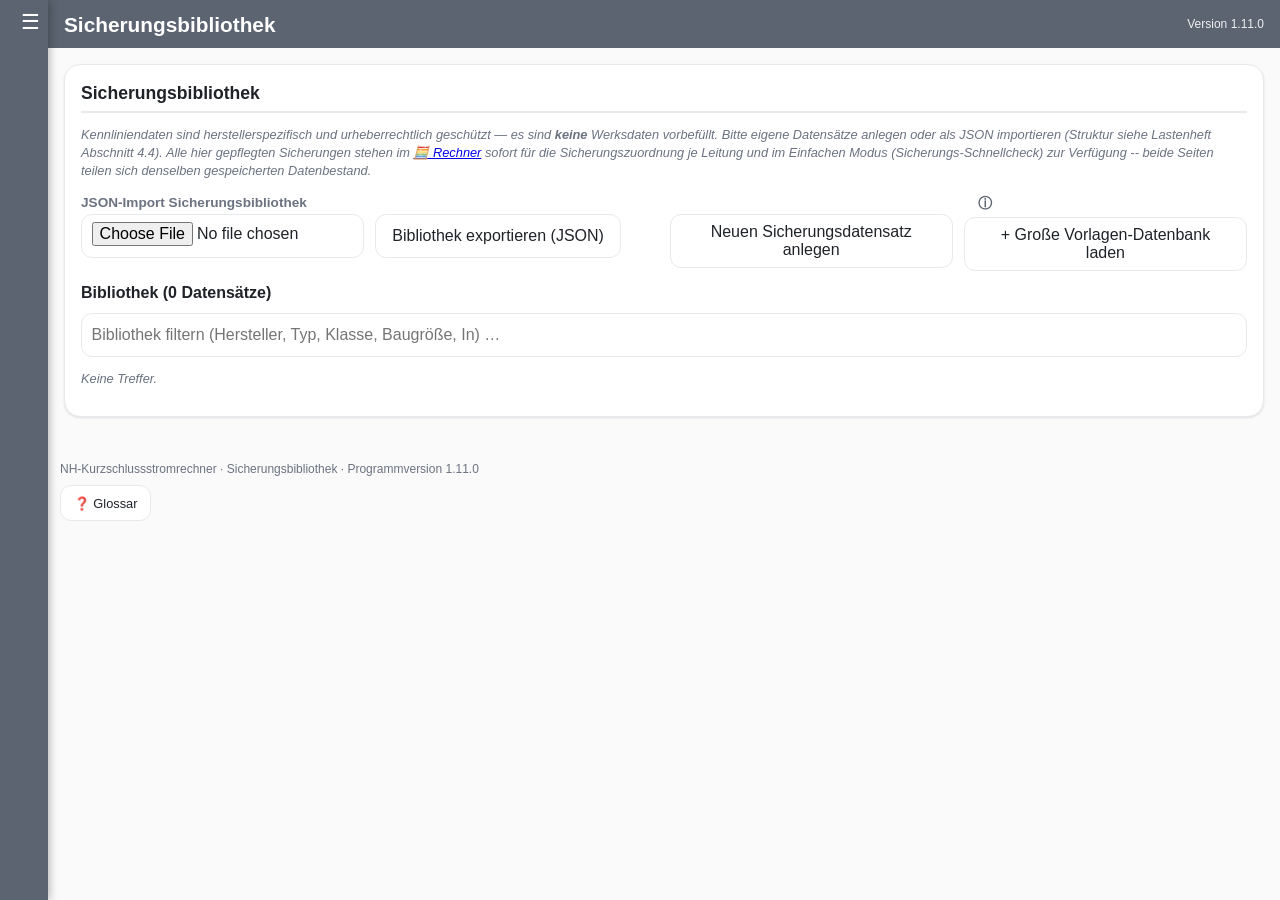
==== commit 6f6e928f: "Sicherungsdatensatz-Editor auf Datenfelder und modales Fenster umstellen Der bisherige Roh-JSON-Text" ====
--- a/sicherungsbibliothek.html
+++ b/sicherungsbibliothek.html
@@ -43,7 +43,6 @@
     <div class="field"><label>&nbsp;</label><button id="btnNewFuseTemplate">Neuen Sicherungsdatensatz anlegen</button></div>
     <div class="field"><label>&nbsp; <button type="button" class="infobtn" data-info="vorlagendatenbank">ⓘ</button></label><button id="btnLoadVorlagenDB">+ Große Vorlagen-Datenbank laden</button></div>
   </div>
-  <div id="fuseEditorHost"></div>
   <h3>Bibliothek (<span id="fuseCount">0</span> Datensätze)</h3>
   <input type="text" id="fuseFilter" placeholder="Bibliothek filtern (Hersteller, Typ, Klasse, Baugröße, In) …">
   <div id="fuseList"></div>
--- a/styles.css
+++ b/styles.css
@@ -166,6 +166,18 @@
   display:flex; align-items:center; justify-content:center; padding:1em;
 }
 #legalOverlay .box{background:var(--panel); color:var(--ink); max-width:640px; border-radius:var(--radius); padding:1.4em; max-height:90vh; overflow:auto; box-shadow:var(--shadow-md);}
+/* ---- Generisches modales Fenster (z.B. Sicherungsdatensatz-Editor), öffnet sich über der
+   aktuellen Seite mit abgedunkeltem Hintergrund. Niedrigerer z-index als .info-popover, damit
+   ⓘ-Erklärungen zu Feldern innerhalb des Modals weiterhin sichtbar darüber erscheinen. */
+.modal-overlay{
+  position:fixed; inset:0; background:rgba(30,32,36,.6); z-index:500;
+  display:flex; align-items:flex-start; justify-content:center; padding:3vh 1em; overflow-y:auto;
+}
+.modal-box{
+  background:var(--panel); color:var(--ink); max-width:760px; width:100%;
+  border-radius:var(--radius); padding:1.4em; box-shadow:var(--shadow-md); margin-bottom:3vh;
+}
+.modal-box .card-head{ margin-bottom:.6em; }
 table{border-collapse:collapse; width:100%; font-size:.9rem;}
 table th, table td{border:1px solid var(--line); padding:.35em .5em; text-align:left;}
 table th{background:var(--bg);}
@@ -176,7 +188,6 @@
 .flexend{display:flex; justify-content:flex-end; gap:.5em;}
 #debugPanel{display:none;}
 #debugPanel.open{display:block;}
-textarea.jsonbox{min-height:200px; font-family:var(--mono); font-size:.8rem;}
 .badge-src{font-size:.7rem; color:var(--ink-soft); display:block; margin-top:.15em;}
 .dragHandle{cursor:grab; user-select:none; font-size:1.3rem; padding:0 .3em;}
 .pv-only{display:none;}
@@ -227,7 +238,7 @@
 .proto-fusszeile{font-size:.75rem; color:var(--ink-soft); margin-top:2em; border-top:1px solid var(--line); padding-top:.5em;}
 
 @media print{
-  header#topbar, footer#appfooter, #arbeitsbereich, #legalOverlay, #sideMenu, #menuBackdrop{display:none !important;}
+  header#topbar, footer#appfooter, #arbeitsbereich, #legalOverlay, #sideMenu, #menuBackdrop, .modal-overlay{display:none !important;}
   body{background:#fff; color:#000; padding:0; font-size:10.5pt;}
   #protokollDruck{display:block !important; max-width:none; margin:0; padding:0; border:none; box-shadow:none; break-inside:auto;}
   a{color:#000; text-decoration:none;}
